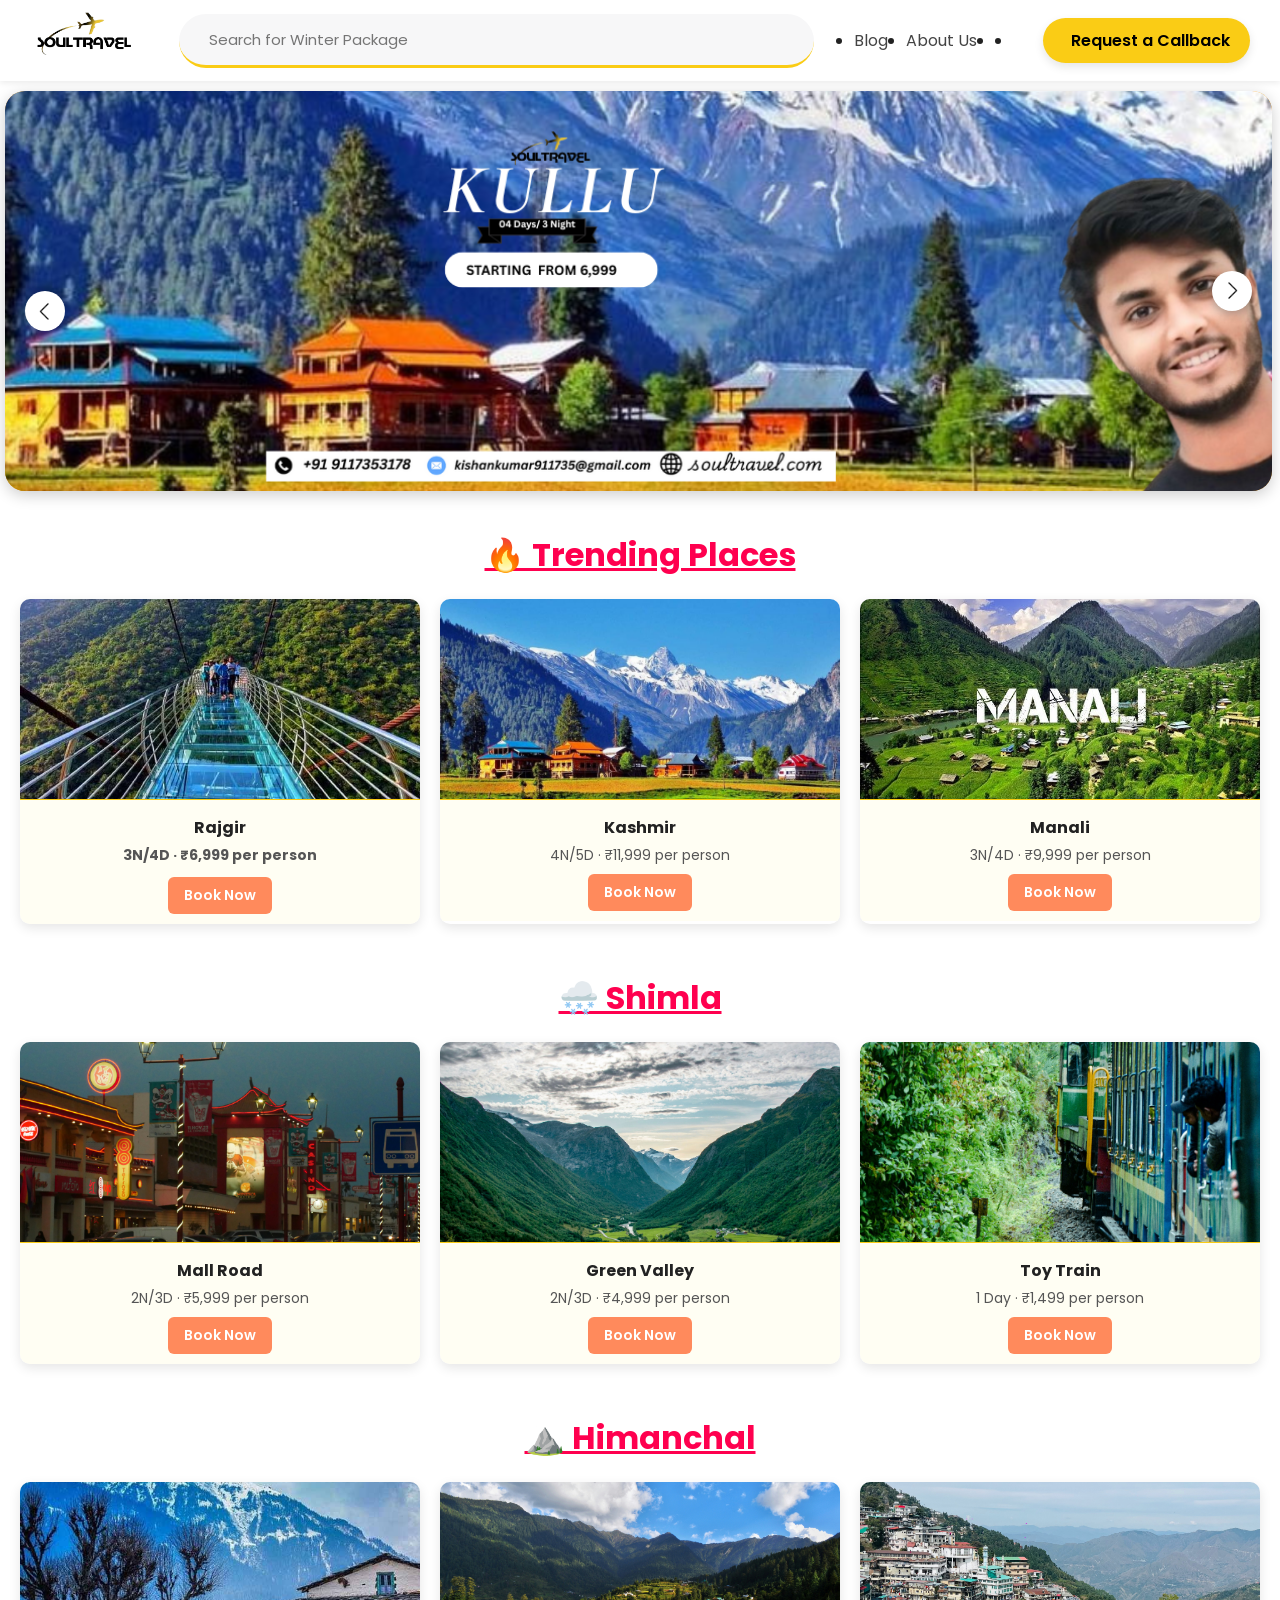
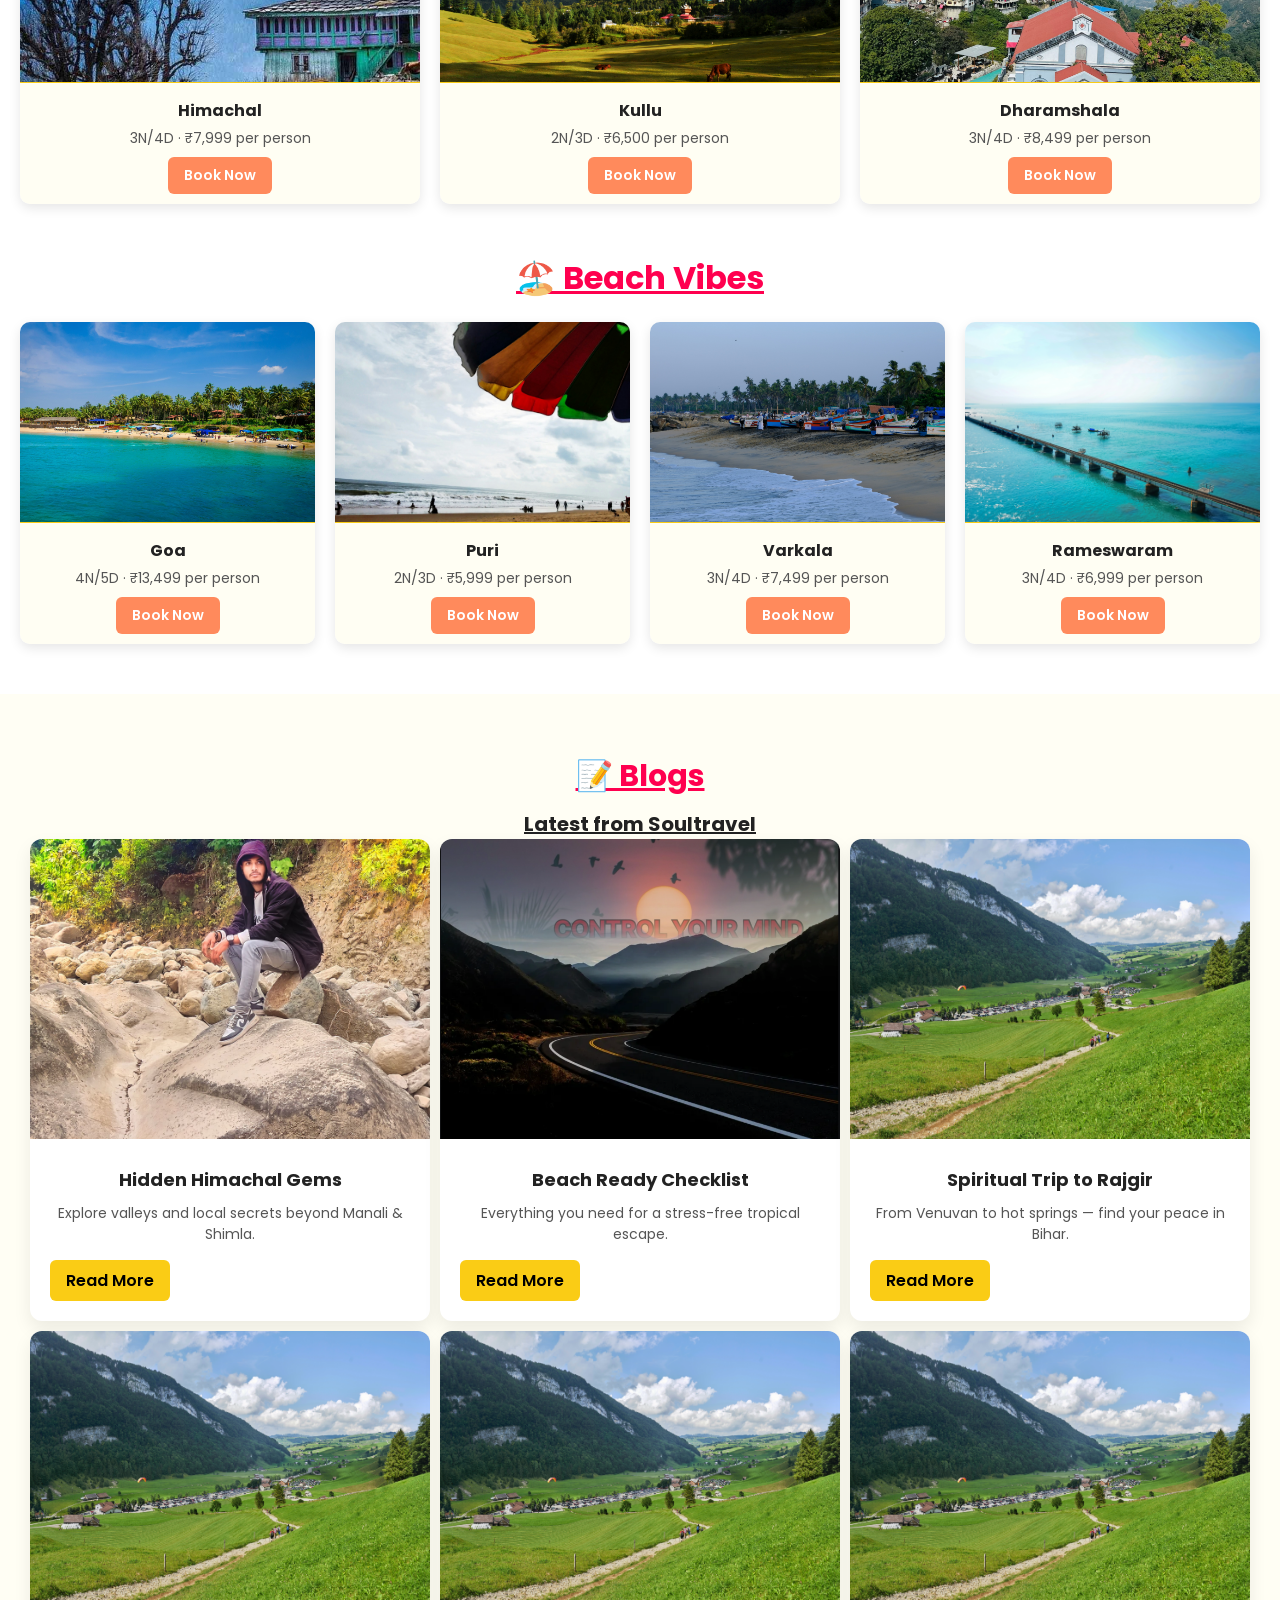
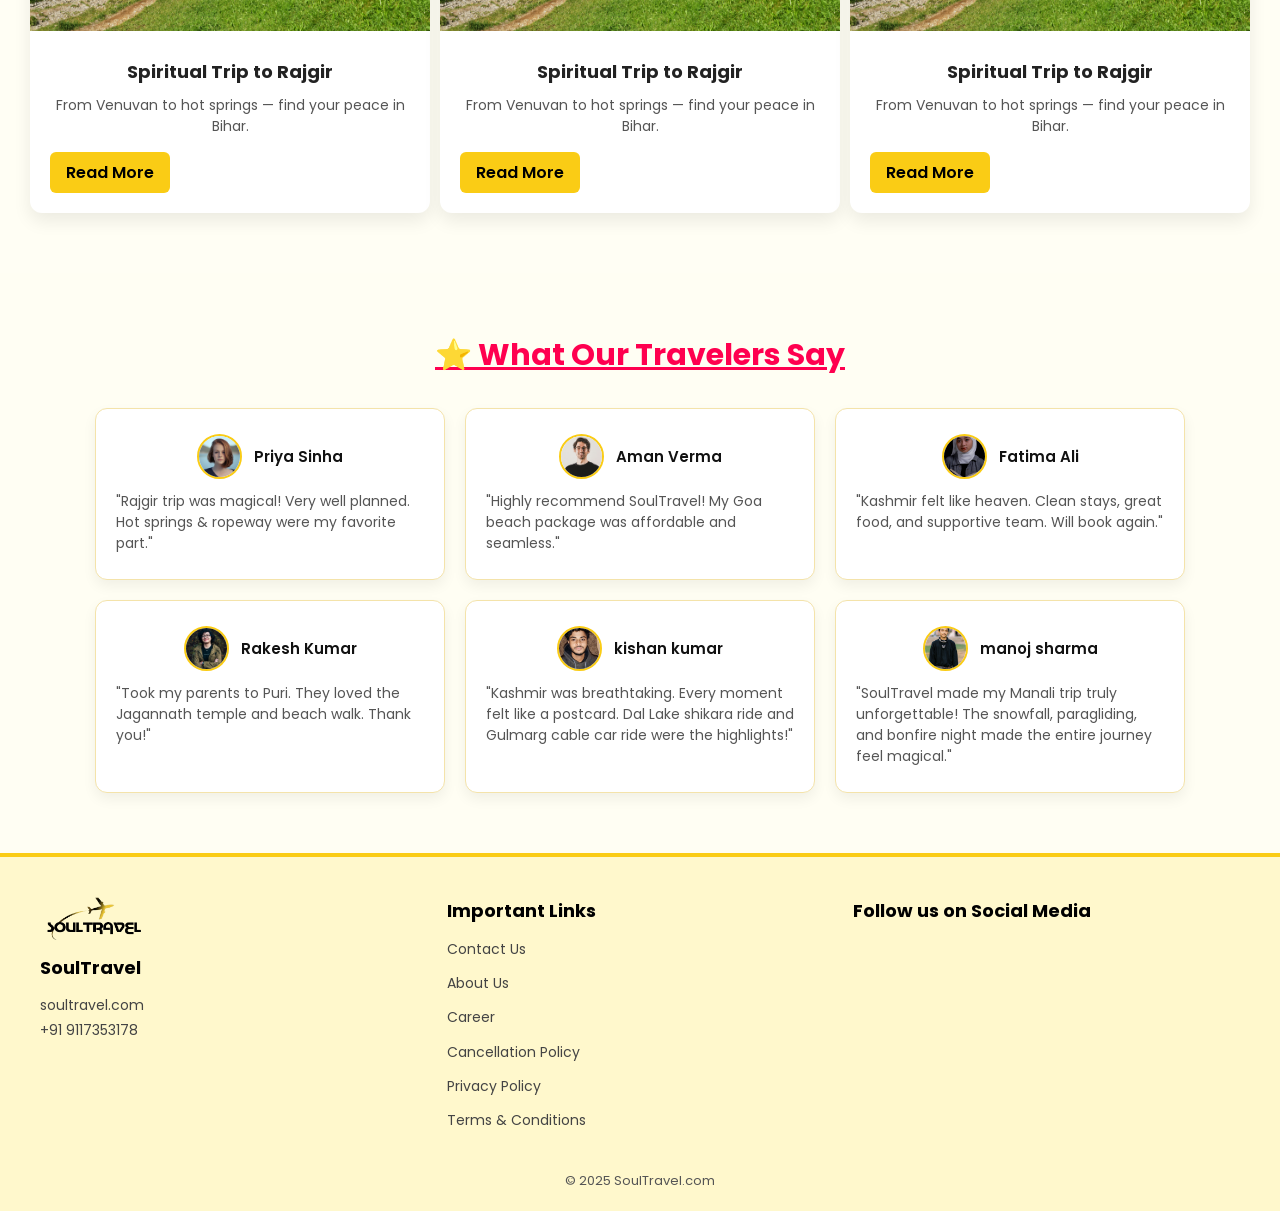
==== index.html @ 4fbcfc2f "added project" ====
<!DOCTYPE html>
<html lang="en">
  <head>
    <meta charset="UTF-8" />
    <meta name="viewport" content="width=device-width, initial-scale=1.0" />
    <link
      href="https://cdn.jsdelivr.net/npm/remixicon@4.3.0/fonts/remixicon.css"
      rel="stylesheet"
    />
    <script src="https://kit.fontawesome.com/faed88f7f0.js" crossorigin="anonymous"></script>

    
    <link rel="stylesheet" href="styles.css" />
    <link rel="stylesheet" href="package.css">
    
    <title> SoulTravel</title>
  </head>
  <body>
    
   <!-- 📞 Request Form Modal -->
<div id="requestForm" class="modal">
  <div class="modal-content">
    <span class="close-btn" onclick="closeForm()">&times;</span>
    <h2>Request a Callback</h2>
    <form id="callbackForm"> <!-- ✅ Fixed ID -->
      <label>Destination</label>
      <input type="text" id="destination-input" readonly>

      <label>Name</label>
      <input type="text" id="name-input" placeholder="Enter your name" required>

      <label>Email</label>
      <input type="email" id="email-input" placeholder="Enter your email" required>

      <label>Phone</label>
      <input type="tel" id="phone-input" placeholder="Enter your phone number" required>

      <label>Choose Date of Travel</label>
      <input type="date" id="travel-date-input" required>

      <label>Number of People</label>
      <input type="number" id="people-input" value="1" min="1" required>

      <label>Remarks</label>
      <textarea id="remarks-input" placeholder="Enter any remarks"></textarea>

      <button type="submit" class="enquire-btn">Submit</button>
    </form>
  </div>
</div>

<!-- header section start hare -->

<div id="header-container"></div>


  
    
<!-- slider code start -->
<div class="container">
  
  <img src="aero/slider_right.png" class="arrow left">
  <div class="frame">
      <div class="slider">
          <img src="place image/manalibanner2.png" class="imag">
          <img src="place image/greenvalley.png" class="imag">
          <img src="place image/Rameswaram.jpg" class="imag">
          <img src="place image/kullu.jpg" class="imag">
          <img src="place image/Varkala (Kerala).jpg" class="imag">
          <img src="place image/Mall Road .jpg" class="imag">
          <img src="place image/simla.png" class="imag">
      </div> <!--end slider-->
  </div> <!--end frame-->
  <img src="aero/slider_right.png" class="arrow right">
</div><!-- end container -->


    <!-- destination if result not found -->
    <div id="no-result" class="no-result-msg hidden-on-search">
      😕 No result found!
      <div class="suggestions">
        <h4>Try these some popular places 👇</h4>
        <div class="work-list">
          <div class="work" data-title="goa beach sunset">
            <a href="package.html?dest=goa"><img src="place image/goa.jpg" alt="Goa"></a>
            <div class="info">
              <h3>Goa</h3>
              <p>4N/5D · ₹13,499 per person</p>
              <a href="#" class="book-btn" data-destination="Goa" onclick="openBookingForm(this)">Book Now</a>

            </div>
          </div>
          <div class="work" data-title="manali snow">
            <a href="package.html?dest=manali"><img src="imsge/manali.jpg" alt="Manali"></a>
            <div class="info">
              <h3>Manali</h3>
              <p>3N/4D · ₹9,999 per person</p>
              <a href="#" class="book-btn" data-destination="Manali" onclick="openBookingForm(this)">Book Now</a>

            </div>
          </div>
          <div class="work" data-title="greenvalley">
            <a href="package.html?dest=shimla"><img src="place image/greenvalley.png" alt="Greenvalley"></a>
            <div class="info">
              <h3>Greenvalley</h3>
              <p>3N/4D · ₹7,999 per person</p>
              <a href="#" class="book-btn" data-destination="Greenvalley" onclick="openBookingForm(this)">Book Now</a>

            </div>
          </div>
          <div class="work" data-title="kullu">
            <a href="package.html?dest=kullu"><img src="place image/kullu.jpg" alt="Kullu Special Trip"></a>
            <div class="info">
              <h3>Kullu Special Trip</h3>
              <p>2N/3D · ₹6,500 per person</p>
              <a href="#" class="book-btn" data-destination="kullu" onclick="openBookingForm(this)">Book Now</a>

            </div>
          </div>
          <div class="work" data-title="manali snow">
            <a href="package.html?dest=rameshwaram"><img src="place image/Rameswaram.jpg" alt="Rameswaram"></a>
            <div class="info">
              <h3>Rameswaram</h3>
              <p>3N/4D · ₹9,999 per person</p>
              
              <a href="#" class="book-btn" data-destination="Rameswaram" onclick="openBookingForm(this)">Book Now</a>

            </div>
          </div>
          <div class="work" data-title="rajgir hot springs">
            <a href="package.html?dest=rajgir"><img src="image/rajgir.jpg" alt="Rajgir"></a>
            <div class="info">
              <h3>Rajgir</h3>
              <p>3N/4D · ₹6,999 per person</p>
              <a href="#" class="book-btn" data-destination="Rajgir" onclick="openBookingForm(this)">Book Now</a>

            </div>
          </div>
        </div>
      </div>
    </div>
    <!--  end destination if result not found -->

<!-- ✅ Updated Destination Section (Fully Searchable) -->
<section id="destinations">

  <h1 class="dest">🔥 Trending Places</h1>
  <div class="work-list">
    <div class="work" data-title="rajgir manali kaza chandertal">
      <a href="package.html?dest=Rajgir"><img src="place image/rajgir.jpg" alt="Rajgir"></a>
      <div class="info">
        <h3>Rajgir</h3>
        <h2><p>3N/4D · ₹6,999 per person</p>
        
        <a href="#" class="book-btn" data-destination="Rajgir" onclick="openBookingForm(this)">Book Now</a>

      </div>
    </div>

    <div class="work" data-title="kashmir snow heaven">
      <a href="package.html?dest=kashmir"><img src="place image/kasmir.jpg" alt="Kashmir"></a>
      <div class="info">
        <h3>Kashmir</h3>
        <p>4N/5D · ₹11,999 per person</p>
        <a href="#" class="book-btn" data-destination="kashmir" onclick="openBookingForm(this)">Book Now</a>

      </div>
    </div>

    <div class="work" data-title="manali himachal snow hills">
      <a href="package.html?dest=manali"><img src="place image/manali.jpg" alt="Manali"></a>

      <div class="info">
        <h3>Manali</h3>
        <p>3N/4D · ₹9,999 per person</p>
        <a href="#" class="book-btn" data-destination="manali" onclick="openBookingForm(this)">Book Now</a>

      </div>
    </div>
  </div>

  <h1 class="dest">🌨️ Shimla</h1>
  <div class="work-list">
    <div class="work" data-title="mall road simla shopping">
      <a href="package.html?dest=shimla"><img src="place image/Mall Road .jpg" alt="shimla"></a>
      <div class="info">
        <h3>Mall Road</h3>
        <p>2N/3D · ₹5,999 per person</p>
        <a href="#" class="book-btn" data-destination="shimla mall road" onclick="openBookingForm(this)">Book Now</a>

      </div>
    </div>

    <div class="work" data-title="green valley simla view point">
      <a href="package.html?dest=shimla"><img src="place image/Green Valley.jpg" alt="GreenValley"></a>
      <div class="info">
        <h3>Green Valley</h3>
        <p>2N/3D · ₹4,999 per person</p>
        <a href="#" class="book-btn" data-destination="Greenvalley" onclick="openBookingForm(this)">Book Now</a>

      </div>
    </div>

    <div class="work" data-title="toy train shimla ride">
      <a href="package.html?dest=shimla"><img src="place image/Toy Train.jpg" alt="Toy"></a>
      <div class="info">
        <h3>Toy Train</h3>
        <p>1 Day · ₹1,499 per person</p>
        <a href="#" class="book-btn" data-destination="Shimla toy train " onclick="openBookingForm(this)">Book Now</a>

      </div>
    </div>
  </div>

  <h1 class="dest">⛰️ Himanchal</h1>
  <div class="work-list">
    <div class="work" data-title="himachal mountain view">
      <a href="package.html?dest=himachal"><img src="place image/himanchal.jpg" alt="himanchal"></a>
      <div class="info">
        <h3>Himachal</h3>
        <p>3N/4D · ₹7,999 per person</p>
        <a href="#" class="book-btn" data-destination="Himanchal" onclick="openBookingForm(this)">Book Now</a>

      </div>
    </div>

    <div class="work" data-title="kullu valley hills">
      <a href="package.html?dest=himachal"><img src="place image/kullu.jpg" alt="Kullu"></a>
      <div class="info">
        <h3>Kullu</h3>
        <p>2N/3D · ₹6,500 per person</p>
        <a href="#" class="book-btn" data-destination="Kullu" onclick="openBookingForm(this)">Book Now</a>

      </div>
    </div>

    <div class="work" data-title="dharamshala buddhist temple">
      <a href="package.html?dest=himachal"><img src="place image/dharmasal.jpg" alt="Dharamshala"></a>
      <div class="info">
        <h3>Dharamshala</h3>
        <p>3N/4D · ₹8,499 per person</p>
        <a href="#" class="book-btn" data-destination="Dharamshala" onclick="openBookingForm(this)">Book Now</a>

      </div>
    </div>
  </div>

  <h1 class="dest">🏖️ Beach Vibes</h1>
  <div class="work-list">
    <div class="work" data-title="goa beach party sunset">
      <a href="package.html?dest=goa"><img src="place image/goa1.jpg" alt="Goa"></a>
      <div class="info">
        <h3>Goa</h3>
        <p>4N/5D · ₹13,499 per person</p>
        <a href="#" class="book-btn" data-destination="Goa" onclick="openBookingForm(this)">Book Now</a>

      </div>
    </div>

    <div class="work" data-title="puri jagannath temple beach">
      <a href="package.html?dest=puri"><img src="place image/puri.jpg" alt="Puri"></a>
      <div class="info">
        <h3>Puri</h3>
        <p>2N/3D · ₹5,999 per person</p>
        <a href="#" class="book-btn" data-destination="Puri" onclick="openBookingForm(this)">Book Now</a>

      </div>
    </div>

    <div class="work" data-title="varkala kerala beach waves">
      <img src="place image/Varkala (Kerala).jpg" alt="Kerala">
      <div class="info">
        <h3>Varkala</h3>
        <p>3N/4D · ₹7,499 per person</p>
        <a href="#" class="book-btn" data-destination="Varkalak kerala" onclick="openBookingForm(this)">Book Now</a>

      </div>
    </div>

    <div class="work" data-title="rameswaram spiritual temple sea">
      <a href="package.html?dest=rameshwaram"><img src="place image/Rameswaram.jpg" alt="Rameswaram"></a>
      <div class="info">
        <h3>Rameswaram</h3>
        <p>3N/4D · ₹6,999 per person</p>
        <a href="#" class="book-btn" data-destination="Rameswaram" onclick="openBookingForm(this)">Book Now</a>

      </div>
    </div>
  </div>
</section>

<!-- blog section code -->
<!-- ✅ Blog Section -->
<section id="blog" class="blog-section">
  <h2 class="section-title">📝  Blogs</h2>
  <h4 class="section-down">Latest from Soultravel</h4>

  <div class="blog-container">
    
    <div class="blog-card">
      <div class="blog-img">
        <img src="blogimage/blog1.jpeg" alt="Blog 1">
      </div>
      <div class="blog-content">
        <h3>Hidden Himachal Gems</h3>
        <p>Explore valleys and local secrets beyond Manali & Shimla.</p>
        <a href="#" class="read-btn">Read More</a>
      </div>
    </div>

    <div class="blog-card">
      <div class="blog-img">
        <img src="blogimage/blog2.png" alt="Blog 2">
      </div>
      <div class="blog-content">
        <h3>Beach Ready Checklist</h3>
        <p>Everything you need for a stress-free tropical escape.</p>
        <a href="#" class="read-btn">Read More</a>
      </div>
    </div>

    <div class="blog-card">
      <div class="blog-img">
        <img src="blogimage/blog3.jpg" alt="Blog 3">
      </div>
      <div class="blog-content">
        <h3>Spiritual Trip to Rajgir</h3>
        <p>From Venuvan to hot springs — find your peace in Bihar.</p>
        <a href="#" class="read-btn">Read More</a>
      </div>
    </div>
    <div class="blog-card">
      <div class="blog-img">
        <img src="blogimage/blog3.jpg" alt="Blog 3">
      </div>
      <div class="blog-content">
        <h3>Spiritual Trip to Rajgir</h3>
        <p>From Venuvan to hot springs — find your peace in Bihar.</p>
        <a href="#" class="read-btn">Read More</a>
      </div>
    </div>
    <div class="blog-card">
      <div class="blog-img">
        <img src="blogimage/blog3.jpg" alt="Blog 3">
      </div>
      <div class="blog-content">
        <h3>Spiritual Trip to Rajgir</h3>
        <p>From Venuvan to hot springs — find your peace in Bihar.</p>
        <a href="#" class="read-btn">Read More</a>
      </div>
    </div>
    <div class="blog-card">
      <div class="blog-img">
        <img src="blogimage/blog3.jpg" alt="Blog 3">
      </div>
      <div class="blog-content">
        <h3>Spiritual Trip to Rajgir</h3>
        <p>From Venuvan to hot springs — find your peace in Bihar.</p>
        <a href="#" class="read-btn">Read More</a>
      </div>
    </div>

  </div>
</section>

<!-- end blog section -->
<!-- ✅ Testimonials / Reviews Section with User Images -->
<section id="reviews" class="review-section">
  <h2 class="section-title">⭐ What Our Travelers Say</h2>
  <div class="review-container">

    <div class="review-card">
      <div class="review-top">
        <img src="reviewimage/priya.jpg" alt="Priya" class="review-img">
        <h4>Priya Sinha</h4>
      </div>
      <p class="review-text">"Rajgir trip was magical! Very well planned. Hot springs & ropeway were my favorite part."</p>
    </div>

    <div class="review-card">
      <div class="review-top">
        <img src="reviewimage/aman.jpg" alt="Aman" class="review-img">
        <h4>Aman Verma</h4>
      </div>
      <p class="review-text">"Highly recommend SoulTravel! My Goa beach package was affordable and seamless."</p>
    </div>

    <div class="review-card">
      <div class="review-top">
        <img src="reviewimage/fatima.jpg"Fatima" class="review-img">
        <h4>Fatima Ali</h4>
      </div>
      <p class="review-text">"Kashmir felt like heaven. Clean stays, great food, and supportive team. Will book again."</p>
    </div>

    <div class="review-card">
      <div class="review-top">
        <img src="reviewimage/rakesh.jpg" alt="Rakesh" class="review-img">
        <h4>Rakesh Kumar</h4>
      </div>
      <p class="review-text">"Took my parents to Puri. They loved the Jagannath temple and beach walk. Thank you!"</p>
    </div>
    <div class="review-card">
      <div class="review-top">
        <img src="reviewimage/review5.jpg" alt="Rakesh" class="review-img">
        <h4>kishan kumar</h4>
      </div>
      <p class="review-text">
        "Kashmir was breathtaking. Every moment felt like a postcard. Dal Lake shikara ride and Gulmarg cable car ride were the highlights!"</p>
    </div>
    <div class="review-card">
      <div class="review-top">
        <img src="reviewimage/manoj.jpg" alt="Rakesh" class="review-img">
        <h4>manoj sharma</h4>
      </div>
      <p class="review-text">"SoulTravel made my Manali trip truly unforgettable! The snowfall, paragliding, and bonfire night made the entire journey feel magical."</p>
    </div>

  </div>
</section>

<!-- review section end here -->

<!-- footer section -->
<!-- ✅ Footer Section -->
<footer class="footer">
  <div class="footer-container">
    <!-- Column 1: Logo & Contact Info -->
    <div class="footer-col">
      <img src="logo/logo5.png" alt="Logo" class="footer-logo" />
      <h3>SoulTravel</h3>
      <p>soultravel.com</p>
      <p>+91 9117353178</p>
    </div>

    <!-- Column 2: Important Links -->
    <div class="footer-col">
      <h4>Important Links</h4>
      <ul>
        <li><a href="#" onclick="openContactInfo()">Contact Us</a></li>

        <li><a href="about.html">About Us</a></li>

        <li><a href="#">Career</a></li>
        <li><a href="#">Cancellation Policy</a></li>
        <li><a href="#">Privacy Policy</a></li>
        <li><a href="#">Terms & Conditions</a></li>
      </ul>
    </div>

    <!-- Column 3: Social Icons -->
    <div class="footer-col">
      <h4>Follow us on Social Media</h4>
      <div class="social-icons">
        <a href="#"><i class="fab fa-instagram"></i></a>
        <a href="#"><i class="fab fa-facebook"></i></a>
        <a href="#"><i class="fab fa-twitter"></i></a>
        
      </div>
    </div>
  </div>

  <div class="footer-bottom">
    <p>© 2025 SoulTravel.com</p>
  </div>
</footer>

  

<!-- 📍 Contact Info Modal -->
<div id="contactInfoModal" class="modal">
  <div class="modal-content">
    <span class="close-btn" onclick="closeContactInfo()">&times;</span>
    <h2>📞 Get in Touch</h2>
    <p><strong>Name:</strong> Kishan Kumar</p>
    <p><strong>Phone:</strong> +91 91173 53178</p>
    <p><strong>Email:</strong> support@soultravel.com</p>
    <p><strong>Address:</strong> 2nd Floor, Bajar Samiti Patna, Bihar, 800004</p>
    <p><strong>WhatsApp:</strong> <a href="https://wa.me/919117353178" target="_blank">Chat Now</a></p>
  </div>
</div>

<!-- end contact info -->
    <script src="https://unpkg.com/scrollreveal"></script> 
    
    <script src="slider.js"></script>
     <!-- for header section  -->
     <script>
      fetch("header.html")
        .then(res => res.text())
        .then(data => {
          document.getElementById("header-container").innerHTML = data;
    
          // 🧠 Header load hone ke turant baad functions chalayenge
          if (typeof onHeaderReady === "function") {
            setTimeout(onHeaderReady, 50); // 50ms delay to allow DOM update
          }
        });
    </script>
    <script src="main.js"></script>
  </body>
</html>
---- styles.css ----
@import url("https://fonts.googleapis.com/css2?family=Bebas+Neue&family=Poppins:ital,wght@0,100;0,200;0,300;0,400;0,500;0,600;0,700;0,800;0,900;1,100;1,200;1,300;1,400;1,500;1,600;1,700;1,800;1,900&display=swap");
/* slider window code */
/* html{
  scroll-behavior: smooth;
} */
.container {
  position: relative;
  width: 99%;
  max-width: 1300px;
  margin: 10px;
  margin-left: 5px;
  margin-right: 2px;
  background: #f9a825;
  border-radius: 20px;
  overflow: hidden;
  box-shadow: 0 4px 15px rgba(0,0,0,0.2);
}

.frame {
  overflow: hidden;
  width: 100%;
}

.slider {
  display: flex;
  transition: transform 0.5s ease-in-out;
  align-items: center;
}

.imag {
  min-width: 100%;
  height: 400px;
  object-fit: cover;
  border-radius: 0;
}

/* Arrows */
.arrow {
  position: absolute;
  top: 50%;
  transform: translateY(-50%);
  width: 40px;
  height: 40px;
  background: #fff;
  border-radius: 50%;
  padding: 10px;
  cursor: pointer;
  box-shadow: 0 4px 10px rgba(0,0,0,0.3);
  z-index: 10;
  transition: background 0.3s;
}

.arrow:hover {
  background: #fff9c4;
}

.left {
  left: 20px;
  transform: rotate(180deg);
}

.right {
  right: 20px;
  transform: translateY(-50%) ;
}

@media (max-width: 768px) {
  .imag, video {
    height: 250px;
  }

  .arrow {
    width: 40px;
    height: 40px;
  }
}

/* slider image code end here */


/* portfolio */
/* destination horizontal slider */
/* destination section */
.dest {
  text-align: center;
  text-decoration: underline;
  font-size: 32px;
  margin: 40px 0 20px;
  color: #ff004f;
  font-weight: bold;
}

.work-list {
  display: grid;
  grid-template-columns: repeat(auto-fit, minmax(240px, 1fr));
  gap: 20px;
  padding: 0 20px;
  margin-bottom: 50px;
}

.work {
  border-radius: 10px;
  overflow: hidden;
  position: relative;
  box-shadow: 0 4px 12px rgba(0, 0, 0, 0.1);
  transition: 0.3s ease;
}

.work img {
  width: 100%;
  height: 200px;
  object-fit: cover;
  display: block;
  transition: transform 0.5s;
}

.layer {
  position: absolute;
  bottom: 0;
  left: 0;
  width: 100%;
  height: 0%;
  background: linear-gradient(rgba(0,0,0,0.6), #ff004f);
  color: white;
  display: flex;
  flex-direction: column;
  align-items: center;
  justify-content: center;
  transition: height 0.5s ease;
  padding: 10px;
  font-size: 14px;
  text-align: center;
}

.work:hover .layer {
  height: 100%;
}

.layer h3 {
  font-size: 20px;
  font-weight: bold;
}

.layer a {
  margin-top: 10px;
  background: white;
  color: #ff004f;
  width: 45px;
  height: 45px;
  border-radius: 50%;
  line-height: 45px;
  text-align: center;
  text-decoration: none;
  font-size: 18px;
}

/* new section  */
.info {
  background-color: #fffef3;
  padding: 10px 12px;
  text-align: center;
  border-top: 1px solid #facc15;
}

.info h3 {
  margin: 5px 0;
  font-size: 16px;
  color: #222;
}

.info p {
  font-size: 14px;
  color: #555;
  margin-bottom: 8px;
}

.book-btn {
  display: inline-block;
  padding: 8px 16px;
  background-color: #ff8a5c;
  color: #fff;
  font-size: 14px;
  font-weight: 600;
  text-decoration: none;
  border-radius: 6px;
  transition: background 0.3s ease;
}

.book-btn:hover {
  background-color: #ff6600;
}
/* .sub-title{
  color: #ff004f;
  text-align: right;
} */


/* new */
/* 🔝 Main Header & Navbar */
/* ---------- NAVBAR BASE ---------- */

nav {
  background-color: #fff;
  padding: 12px 30px;
  display: flex;
  justify-content: space-between;
  align-items: center;
  box-shadow: 0 2px 6px rgba(0,0,0,0.08);
  font-family: 'Poppins', sans-serif;
}

/* ---------- LOGO STYLE ---------- */
.nav__logo img{
  height: 50px;
  /* width: 50px; */
  
   
  
}


/* ---------- SEARCH BAR STYLE ---------- */
.search-wrapper {
  flex: 1;
  margin: 0 40px;
  display: flex;
  align-items: center;
  background: #f7f7f8;
  border-radius: 30px;
  border-bottom: 3px solid #facc15;
  padding: 6px 20px;
  gap: 10px;
}

.search-wrapper i {
  color: #888;
  font-size: 18px;
}

.search-wrapper input {
  border: none;
  outline: none;
  font-size: 15px;
  background: transparent;
  width: 100%;
  padding: 8px 0;
}

/* ---------- REQUEST BUTTON ---------- */
.nav__actions {
  display: flex;
  align-items: center;
  gap: 30px;
}

.request-btn {
  background: #facc15;
  color: #000;
  font-weight: 600;
  padding: 10px 20px;
  border-radius: 999px;
  text-decoration: none;
  display: flex;
  align-items: center;
  gap: 8px;
  box-shadow: 0 4px 10px rgba(0,0,0,0.1);
  transition: background 0.3s ease;
}

.request-btn:hover {
  background: #e6b800;
}

/* ---------- ICONS / MENU ---------- */
.nav-icons {
  display: flex;
  gap: 18px;
  align-items: center;
}

.nav-icons a {
  color: #444;
  font-size: 16px;
  text-decoration: none;
}
.nav-icons a:hover {
  color: #000;
}
/* 🔲 Modal Background */
.modal {
  display: none;
  position: fixed;
  z-index: 999;
  left: 0; top: 0;
  width: 100%;
  height: 100%;
  background: rgba(0, 0, 0, 0.5);
  justify-content: center;
  align-items: center;
  font-family: 'Poppins', sans-serif;
}

/* 🧾 Modal Form Box */
.modal-content {
  background: #fffef4;
  padding: 30px 25px;
  border-radius: 12px;
  width: 90%;
  max-width: 420px;
  max-height: 90vh;
  overflow-y: auto;
  box-shadow: 0 15px 40px rgba(0, 0, 0, 0.2);
  position: relative;
  animation: fadeIn 0.3s ease-in-out;
}

/* ✨ Fade In Animation */
@keyframes fadeIn {
  from { opacity: 0; transform: scale(0.95); }
  to { opacity: 1; transform: scale(1); }
}

/* ❌ Close Button */
.close-btn {
  position: absolute;
  top: 14px;
  right: 18px;
  font-size: 22px;
  color: #888;
  cursor: pointer;
  transition: 0.3s;
}
.close-btn:hover {
  color: #000;
}

/* 📝 Heading */
.modal-content h2 {
  text-align: center;
  margin-bottom: 20px;
  font-size: 22px;
  font-weight: 600;
  color: #222;
}

/* 🧾 Input Fields */
form label {
  display: block;
  margin: 12px 0 6px;
  font-size: 14px;
  font-weight: 500;
  color: #333;
}

form input,
form textarea {
  width: 100%;
  padding: 10px 14px;
  border: 1.5px solid #ddd;
  border-radius: 8px;
  font-size: 14px;
  background: #f9f9f9;
  transition: 0.3s;
  outline: none;
}

form input:focus,
form textarea:focus {
  border-color: #facc15;
  background: #fff;
}

/* 📦 Submit Button */
.enquire-btn {
  margin-top: 18px;
  width: 100%;
  background: #facc15;
  color: #000;
  font-weight: 600;
  font-size: 15px;
  padding: 12px;
  border: none;
  border-radius: 8px;
  cursor: pointer;
  transition: background 0.3s ease;
}

.enquire-btn:hover {
  background: #e6b300;
}

/* ✅ Mobile Scroll Safety */
@media (max-height: 500px) {
  .modal-content {
    max-height: 80vh;
    overflow-y: auto;
  }
}

/* footer section */
/* ======= Footer Section ======= */
.footer {
  background-color: #fff8cc;
  border-top: 4px solid #facc15;
  padding: 40px 20px 20px;
  font-family: 'Poppins', sans-serif;
  color: #333;
}

.footer-container {
  display: flex;
  flex-wrap: wrap;
  justify-content: space-between;
  max-width: 1200px;
  margin: auto;
  gap: 20px;
}

/* Each column in footer */
.footer-col {
  flex: 1 1 250px;
}

.footer-col h3,
.footer-col h4 {
  font-size: 18px;
  margin-bottom: 12px;
  font-weight: 700;
  color: #000;
}

.footer-col p,
.footer-col a {
  font-size: 14px;
  color: #444;
  text-decoration: none;
  line-height: 1.8;
}

.footer-col ul {
  list-style: none;
  padding: 0;
}

.footer-col ul li {
  margin-bottom: 8px;
}

.footer-col a:hover {
  color: #000;
  text-decoration: underline;
}

/* Social Icons */
.social-icons {
  display: flex;
  gap: 15px;
  margin-top: 10px;
}

.social-icons a {
  color: #555;
  font-size: 20px;
  transition: 0.3s;
}

.social-icons a:hover {
  color: #000;
}

/* Footer bottom copyright */
.footer-bottom {
  text-align: center;
  margin-top: 30px;
  font-size: 13px;
  color: #555;
}
.footer-logo{
  height: 50px;

}

/* blog section  */
/* ====== Blog Section ====== */
.blog-section {
  padding: 60px 20px;
  background: #fffef4;
  text-align: center;
  font-family: 'Poppins', sans-serif;
}

.section-title {
  font-size: 30px;
  color: #ff004f;
  margin-bottom: 10px;
  text-decoration: underline;
}
.section-down{
  text-decoration: underline;
  font-size: 20px;
  margin-top: 5px;
}

.blog-container {
  display: flex;
  flex-wrap: wrap;
  gap: 10px;
  justify-content: center;
}

.blog-card {
  background: #fff;
  width: 400px;
  
  border-radius: 12px;
  overflow: hidden;
  box-shadow: 0 8px 18px rgba(0, 0, 0, 0.08);
  display: flex;
  flex-direction: column;
  transition: transform 0.3s ease;
}

.blog-card:hover {
  transform: translateY(-5px);
}

.blog-img img {
  width: 100%;
  height:300px;
  object-fit: cover;
}

.blog-content {
  padding: 20px;
  flex: 1;
  display: flex;
  flex-direction: column;
  justify-content: space-between;
}

.blog-content h3 {
  font-size: 18px;
  color: #222;
  margin-bottom: 10px;
}

.blog-content p {
  font-size: 14px;
  color: #555;
  margin-bottom: 15px;
  line-height: 1.5;
}

.read-btn {
  display: inline-block;
  align-self: flex-start;
  background: #facc15;
  color: #000;
  font-weight: 600;
  padding: 8px 16px;
  border-radius: 6px;
  text-decoration: none;
  transition: background 0.3s ease;
}

.read-btn:hover {
  background: #e6b300;
}

/* 📱 Responsive */
@media (max-width: 768px) {
  .blog-card {
    width: 100%;
    max-width: 350px;
  }
}
/* end blog section */
/* ====== Review Section with User Images ====== */
.review-section {
  padding: 60px 20px;
  background: #fffef3;
  text-align: center;
  font-family: 'Poppins', sans-serif;
}

.review-container {
  display: flex;
  flex-wrap: wrap;
  justify-content: center;
  gap: 20px;
  margin-top: 30px;
}

.review-card {
  background: #ffffff;
  border: 1px solid #f4e3aa;
  padding: 25px 20px;
  border-radius: 12px;
  width: 350px;
  box-shadow: 0 6px 14px rgba(0, 0, 0, 0.06);
  transition: 0.3s ease;
  display: flex;
  flex-direction: column;
  align-items: center;
}

.review-card:hover {
  transform: translateY(-5px);
}

/* Top part with image + name */
.review-top {
  display: flex;
  align-items: center;
  gap: 12px;
  margin-bottom: 12px;
}

.review-img {
  width: 45px;
  height: 45px;
  object-fit: cover;
  border-radius: 50%;
  border: 2px solid #facc15;
}

/* Name */
.review-top h4 {
  margin: 0;
  font-size: 15px;
  color: #111;
  font-weight: 600;
  text-align: left;
}

/* Review Text */
.review-text {
  font-size: 14px;
  color: #555;
  line-height: 1.5;
  text-align: left;
}

/* Responsive */
@media (max-width: 768px) {
  .review-card {
    width: 100%;
    max-width: 340px;
  }
}


/* end review section */

/* Responsive Header Nav  for small display*/
.menu-toggle {
  display: none;
  font-size: 24px;
  cursor: pointer;
}

@media (max-width: 768px) {
  nav {
    flex-wrap: wrap;
    flex-direction: column;
    align-items: flex-start;
    gap: 10px;
  }

  .menu-toggle {
    display: block;
    position: absolute;
    top: 20px;
    right: 20px;
  }

  .nav__center {
    width: 100%;
    display: none;
    flex-direction: column;
    gap: 20px;
    margin-top: 10px;
  }

  .nav__center.open {
    display: flex;
  }

  .search-wrapper {
    width: 100%;
    margin: 0;
  }

  .nav-icons {
    flex-direction: column;
    gap: 10px;
  }

  .request-btn {
    width: 100%;
    justify-content: center;
  }
}
/* search bar section some code here */
.hidden-on-search {
  display: none !important;
}
/* end search bar some code */
/*  start if relout not found then  */
.no-result-msg {
  text-align: center;
  color: #ff4444;
  font-size: 18px;
  font-weight: bold;
  margin: 40px auto 20px;
  background-color: #ffecec;
  padding: 20px;
  border-radius: 10px;
  max-width: 1200px;
  box-shadow: 0 2px 10px rgba(0, 0, 0, 0.1);
}

.no-result-msg .suggestions {
  margin-top: 20px;
}

.no-result-msg .suggestions h4 {
  color: #222;
  font-size: 16px;
  margin-bottom: 10px;
}

.no-result-msg .work-list {
  display: flex;
  justify-content: center;
  gap: 20px;
  flex-wrap: wrap;
}

.no-result-msg .work {
  width: 350px;
  
  border: 1px solid #ccc;
  padding: 10px;
  border-radius: 8px;
  background: white;
}

.no-result-msg .work img {
  width: 100%;
  height: 300px;
  object-fit: cover;
  border-radius: 5px;
}
/*  end if relout not found then  */

/* contact us */
/* 🔷 Contact Form Modal Styling */
/* Already added earlier, but ensure this exists */
.modal {
  display: none;
  position: fixed;
  z-index: 999;
  left: 0;
  top: 0;
  width: 100%;
  height: 100%;
  overflow: auto;
  background: rgba(0, 0, 0, 0.5);
  justify-content: center;
  align-items: center;
}

.modal-content {
  background: #fff;
  padding: 30px;
  border-radius: 8px;
  max-width: 500px;
  width: 90%;
  position: relative;
  animation: fadeIn 0.3s ease;
  font-size: 16px;
}

.modal-content a {
  color: #007bff;
  text-decoration: underline;
}

.close-btn {
  position: absolute;
  right: 20px;
  top: 15px;
  font-size: 24px;
  cursor: pointer;
}
/*  about us*/
.modal-content.about-modal {
  max-height: 90vh;
  overflow-y: auto;
  padding: 30px;
}

.modal-content.about-modal h2 {
  text-align: center;
  margin-bottom: 20px;
}

.modal-content.about-modal h3 {
  color: #333;
  margin-top: 20px;
}

.modal-content.about-modal p, 
.modal-content.about-modal ul {
  color: #444;
  font-size: 15.5px;
  line-height: 1.6;
}

.modal-content.about-modal ul {
  padding-left: 20px;
  margin-top: 10px;
}

.modal-content.about-modal ul li {
  margin-bottom: 8px;
}

/* about us end */
---- package.css ----
/* package deatail start here  */

  * {
    margin: 0;
    padding: 0;
    box-sizing: border-box;
    font-family: 'Poppins', sans-serif;
  }
  body {
    background: hsla(0, 0%, 100%, 0.826);
    color: #222;
  }
  .hero {
position: relative;
width: 100%;
height: 360px;
display: grid;
grid-template-columns: 2fr 1fr;
grid-template-rows: 1fr 1fr;
gap: 10px;
padding: 10px;
border-bottom-left-radius: 20px;
border-bottom-right-radius: 20px;
background: #fff;
overflow: hidden;
}

.hero {
    position: relative;
    width: 100%;
    max-height: 400px;
    display: grid;
    grid-template-columns: 2fr 1fr;
    gap: 10px;
    padding: 10px;
    background: #fff;
    border-bottom-left-radius: 20px;
    border-bottom-right-radius: 20px;
    overflow: hidden;
  }
  .hero .main-img {
    width: 100%;
    height: 100%;
    object-fit: cover;
    border-radius: 16px;
  }
  .hero .right-images {
    display: flex;
    flex-direction: column;
    gap: 10px;
  }
  .hero .sub-img {
    width: 100%;
    height: calc((400px - 10px) / 2);
    object-fit: cover;
    border-radius: 16px;
  }
  .hero-overlay {
    position: absolute;
    top: 0;
    left: 0;
    width: 100%;
    height: 100%;
    background: rgba(0, 0, 0, 0.4);
    z-index: 1;
    border-bottom-left-radius: 20px;
    border-bottom-right-radius: 20px;
  }
  .hero-content {
    position: absolute;
    z-index: 2;
    text-align: center;
    top: 50%;
    left: 50%;
    transform: translate(-50%, -50%);
    color: #fff;
  }
  .hero-content h1 {
    font-size: 32px;
    margin-bottom: 10px;
  }
  .hero-content p {
    font-size: 16px;
    margin-bottom: 18px;
  }
  .hero-content a {
    padding: 10px 24px;
    background: #facc15;
    color: #000;
    text-decoration: none;
    border-radius: 30px;
    font-weight: 600;
    transition: 0.3s ease;
  }
  .hero-content a:hover {
    background: #e6b300;
  }

  .section {
    max-width: 1000px;
    margin: 60px auto;
    padding: 0 20px;
  }
  .section h2 {
    font-size: 26px;
    color: #ff004f;
    margin-bottom: 20px;
    border-bottom: 2px solid #ff004f;
    padding-bottom: 10px;
  }
  .day-box {
    border: 2px solid #facc15;
    border-radius: 12px;
    padding: 20px;
    margin-bottom: 30px;
    box-shadow: 0 4px 12px rgba(0, 0, 0, 0.05);
  }
  .day-box h3 {
    font-size: 18px;
    color: #222;
    margin-bottom: 10px;
  }
  .day-box p {
    color: #444;
    margin-bottom: 6px;
  }
  .highlight {
    font-weight: 600;
    color: #000;
    margin-bottom: 8px;
  }
  .features {
    display: flex;
    flex-wrap: wrap;
    gap: 10px;
    margin-top: 15px;
  }
  .feature-card {
    flex: 1 1 150px;
    background: #fff;
    border: 1px solid #eee;
    border-radius: 10px;
    padding: 12px;
    box-shadow: 0 2px 8px rgba(0, 0, 0, 0.04);
  }
  .feature-card strong {
    display: block;
    font-size: 14px;
    margin-bottom: 4px;
  }
  .info-box ul {
    padding-left: 20px;
    line-height: 1.7;
  }
  .enquiry form {
    display: flex;
    flex-direction: column;
    background: #fff;
    padding: 30px;
    border-radius: 10px;
    box-shadow: 0 4px 18px rgba(0, 0, 0, 0.08);
  }
  .enquiry input,
  .enquiry textarea {
    margin-bottom: 16px;
    padding: 12px;
    font-size: 15px;
    border: 1px solid #ccc;
    border-radius: 6px;
  }
  .enquiry button {
    padding: 14px;
    background: #facc15;
    border: none;
    border-radius: 30px;
    font-size: 15px;
    font-weight: bold;
    color: #000;
    cursor: pointer;
    transition: 0.3s ease;
  }
  .enquiry button:hover {
    background: #e6b300;
  }

  /* enquari section form  right side  */
  
    .enquiry-section-wrapper {
      display: flex;
      flex-wrap: wrap;
      gap: 30px;
      align-items: flex-start;
      margin-top: 40px;
    }
    .enquiry-section-wrapper .enquiry {
      flex: 1;
      min-width: 280px;
    }
    .enquiry-section-wrapper .daywise {
      flex: 2;
    }
    .enquiry form {
      display: flex;
      flex-direction: column;
      background: #fff;
      padding: 30px;
      border-radius: 10px;
      box-shadow: 0 4px 18px rgba(0, 0, 0, 0.08);
    }
    .enquiry input,
    .enquiry textarea {
      margin-bottom: 16px;
      padding: 12px;
      font-size: 15px;
      border: 1px solid #ccc;
      border-radius: 6px;
    }
    .enquiry button {
      padding: 14px;
      background: #facc15;
      border: none;
      border-radius: 30px;
      font-size: 15px;
      font-weight: bold;
      color: #000;
      cursor: pointer;
      transition: 0.3s ease;
    }
    .enquiry button:hover {
      background: #e6b300;
    }
  
  /* end enquari section form  right side  */
  /* package header only  start */
  #package-highlight {
    flex: 1;
    display: flex;
    justify-content: center;
    align-items: center;
    color: #444;
    font-size: 1rem;
    font-weight: 500;
    font-style: italic;
  }
  /*home btn  */
  .homebtn{
    padding: 5px;
    background: hsl(60, 10%, 96%);
    border: none;
    border-radius: 30px;
    font-size: 15px;
    font-weight: bold;
    color: #040303;
    cursor: pointer;
    transition: 0.3s ease;
    
  }
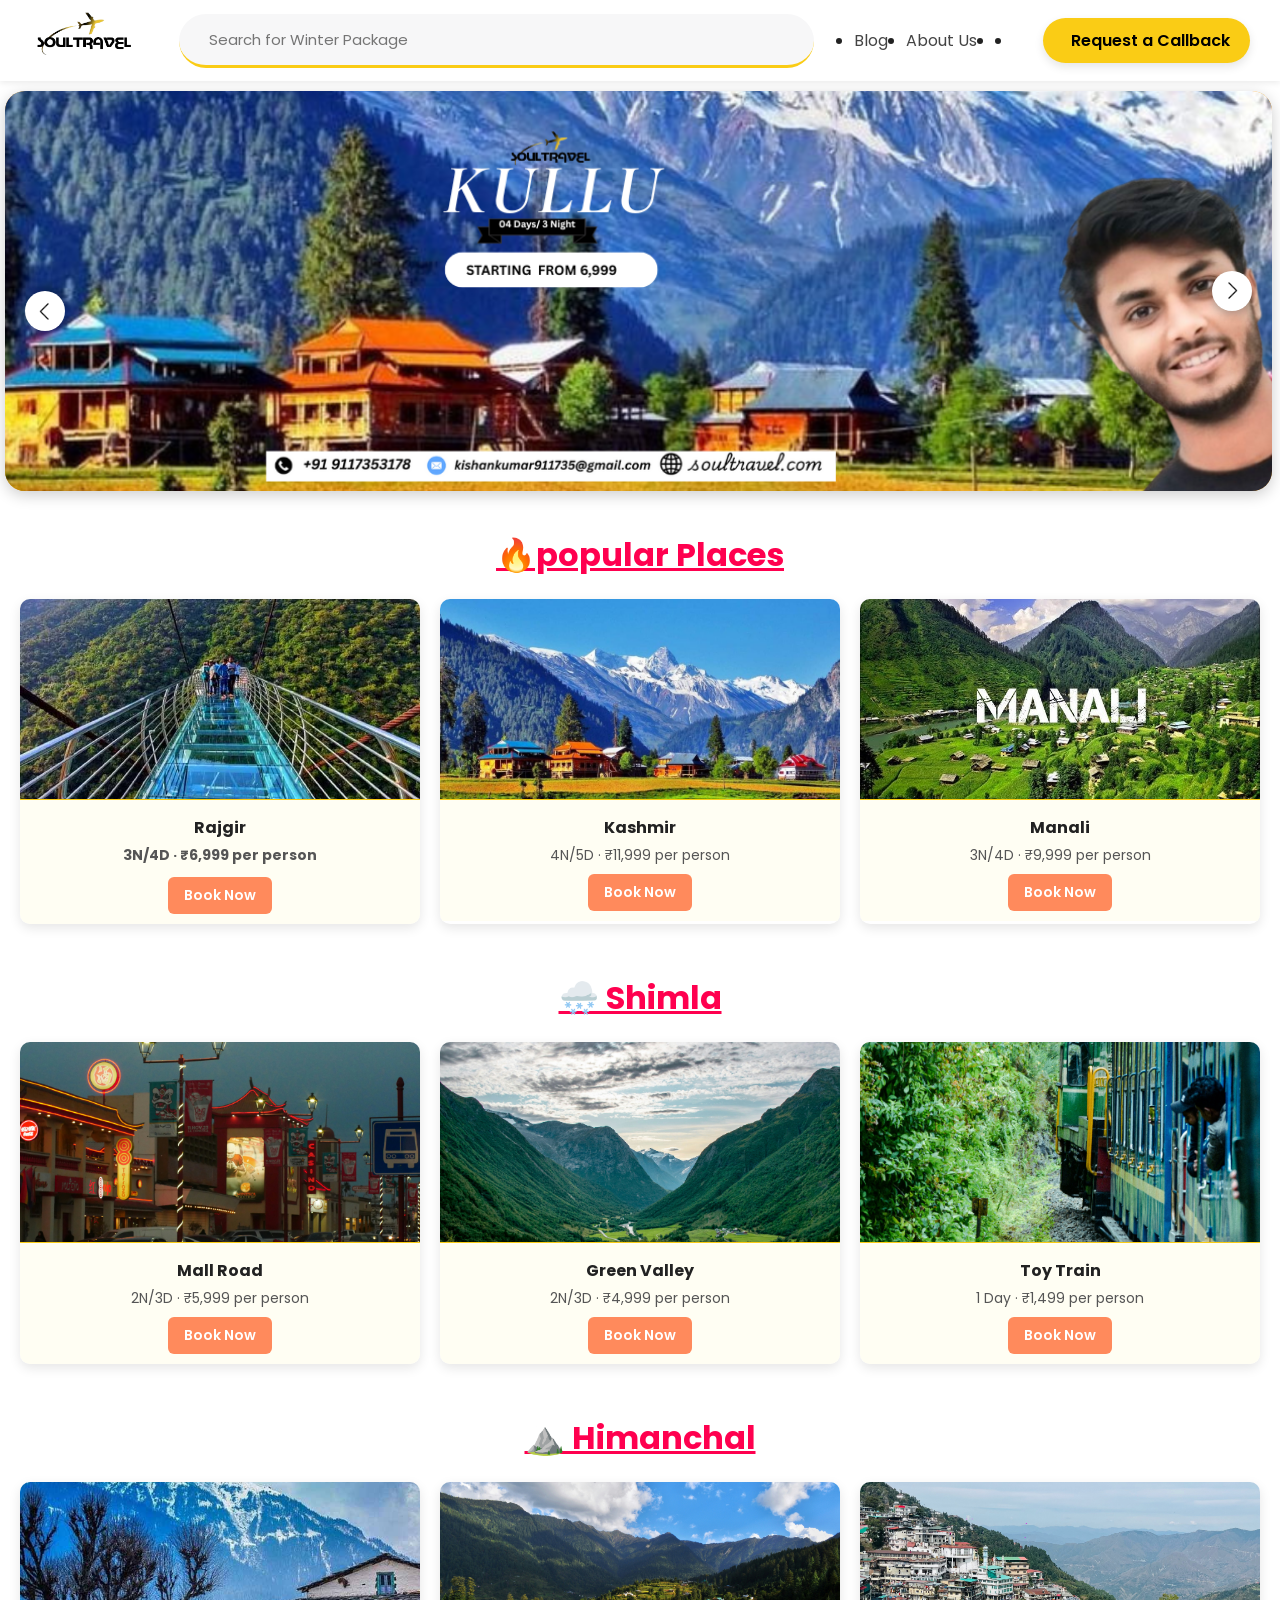
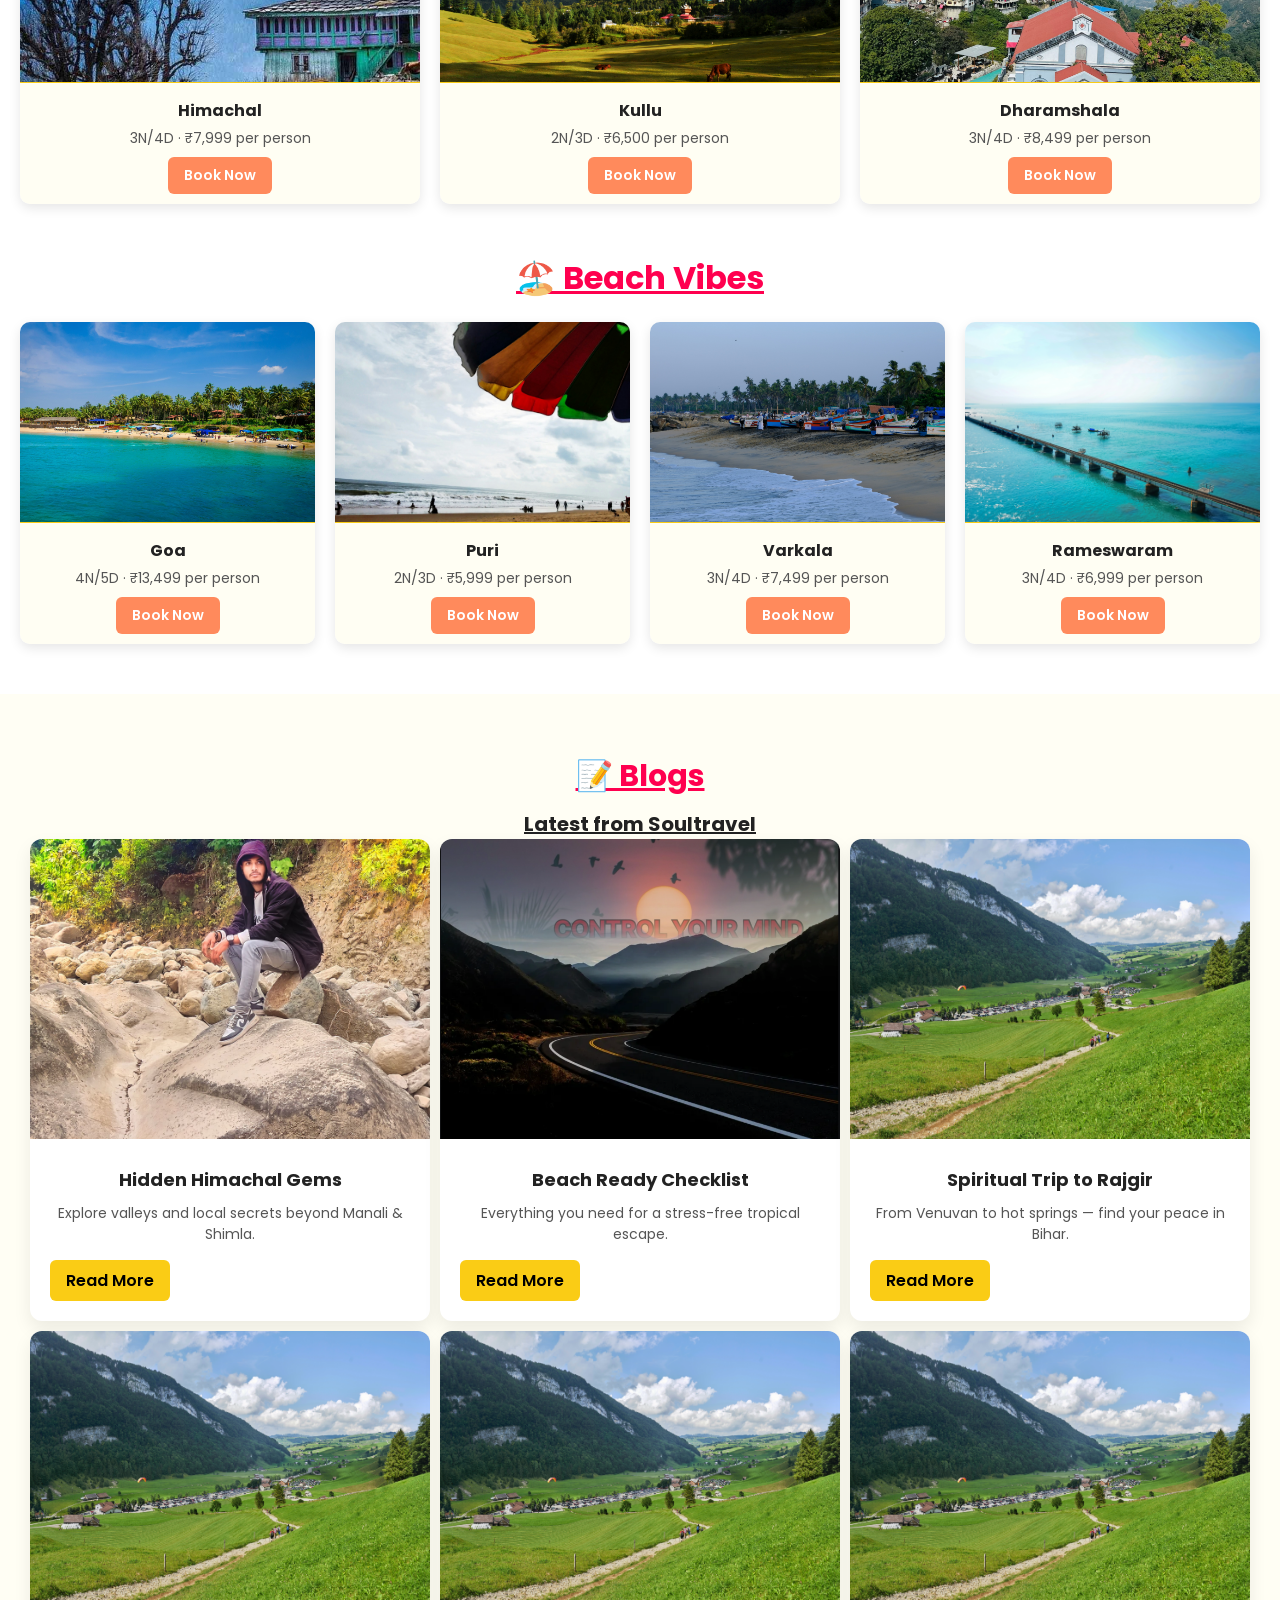
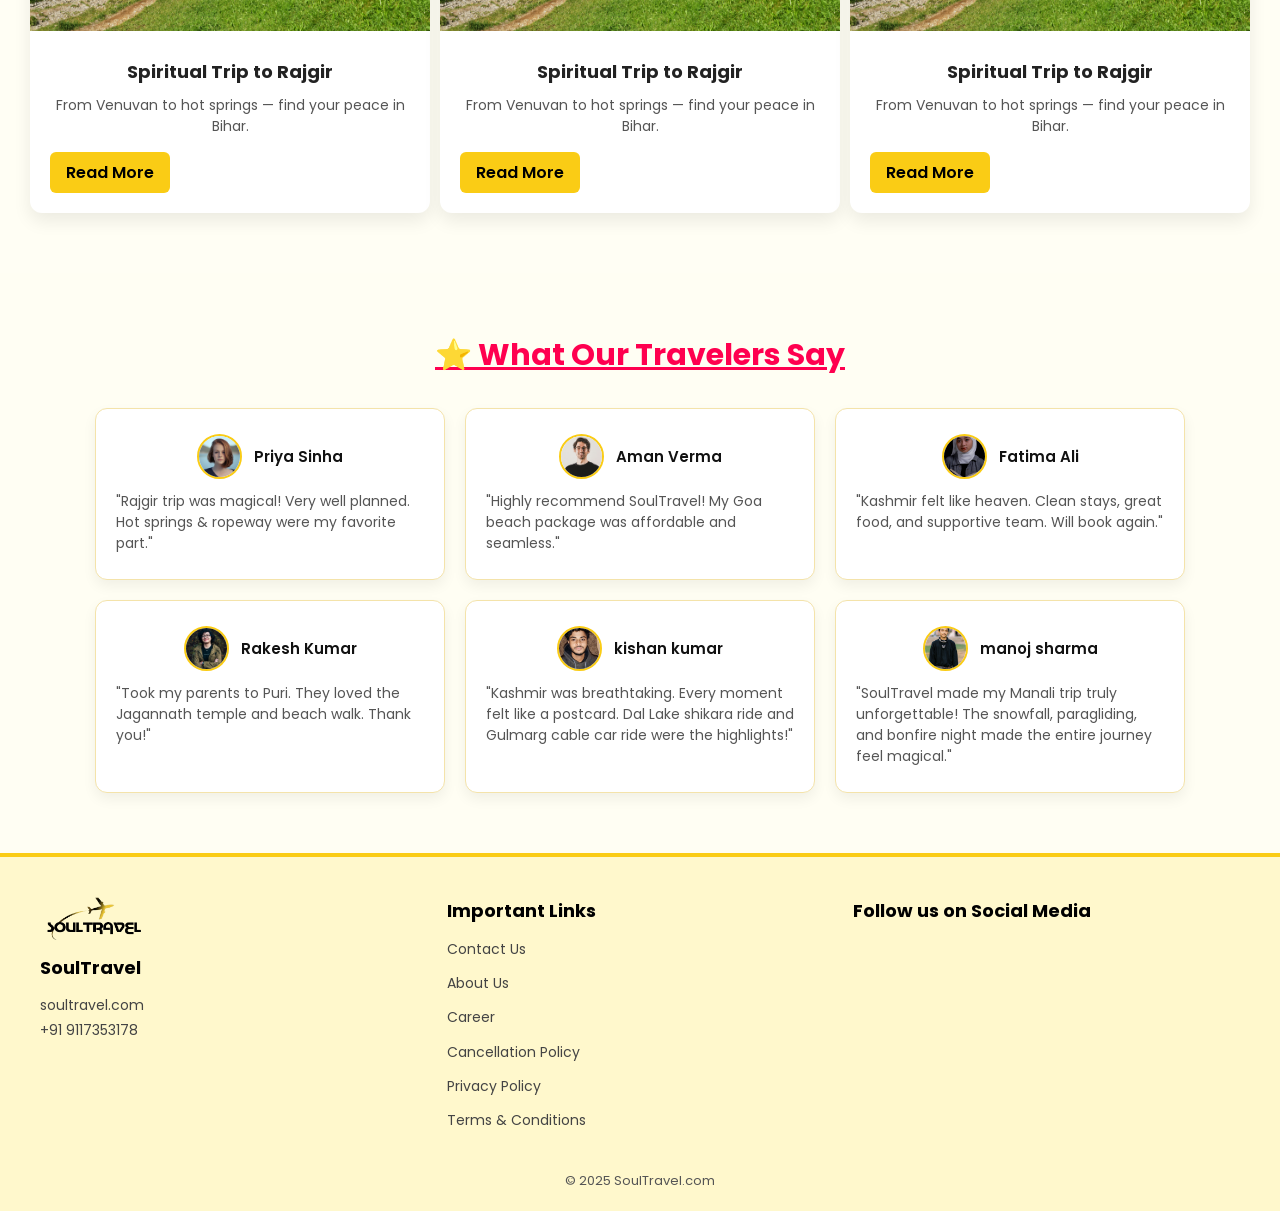
==== commit f69b1307: "change heading" ====
--- a/index.html
+++ b/index.html
@@ -144,7 +144,7 @@
 <!-- ✅ Updated Destination Section (Fully Searchable) -->
 <section id="destinations">
 
-  <h1 class="dest">🔥 Trending Places</h1>
+  <h1 class="dest">🔥popular Places</h1>
   <div class="work-list">
     <div class="work" data-title="rajgir manali kaza chandertal">
       <a href="package.html?dest=Rajgir"><img src="place image/rajgir.jpg" alt="Rajgir"></a>
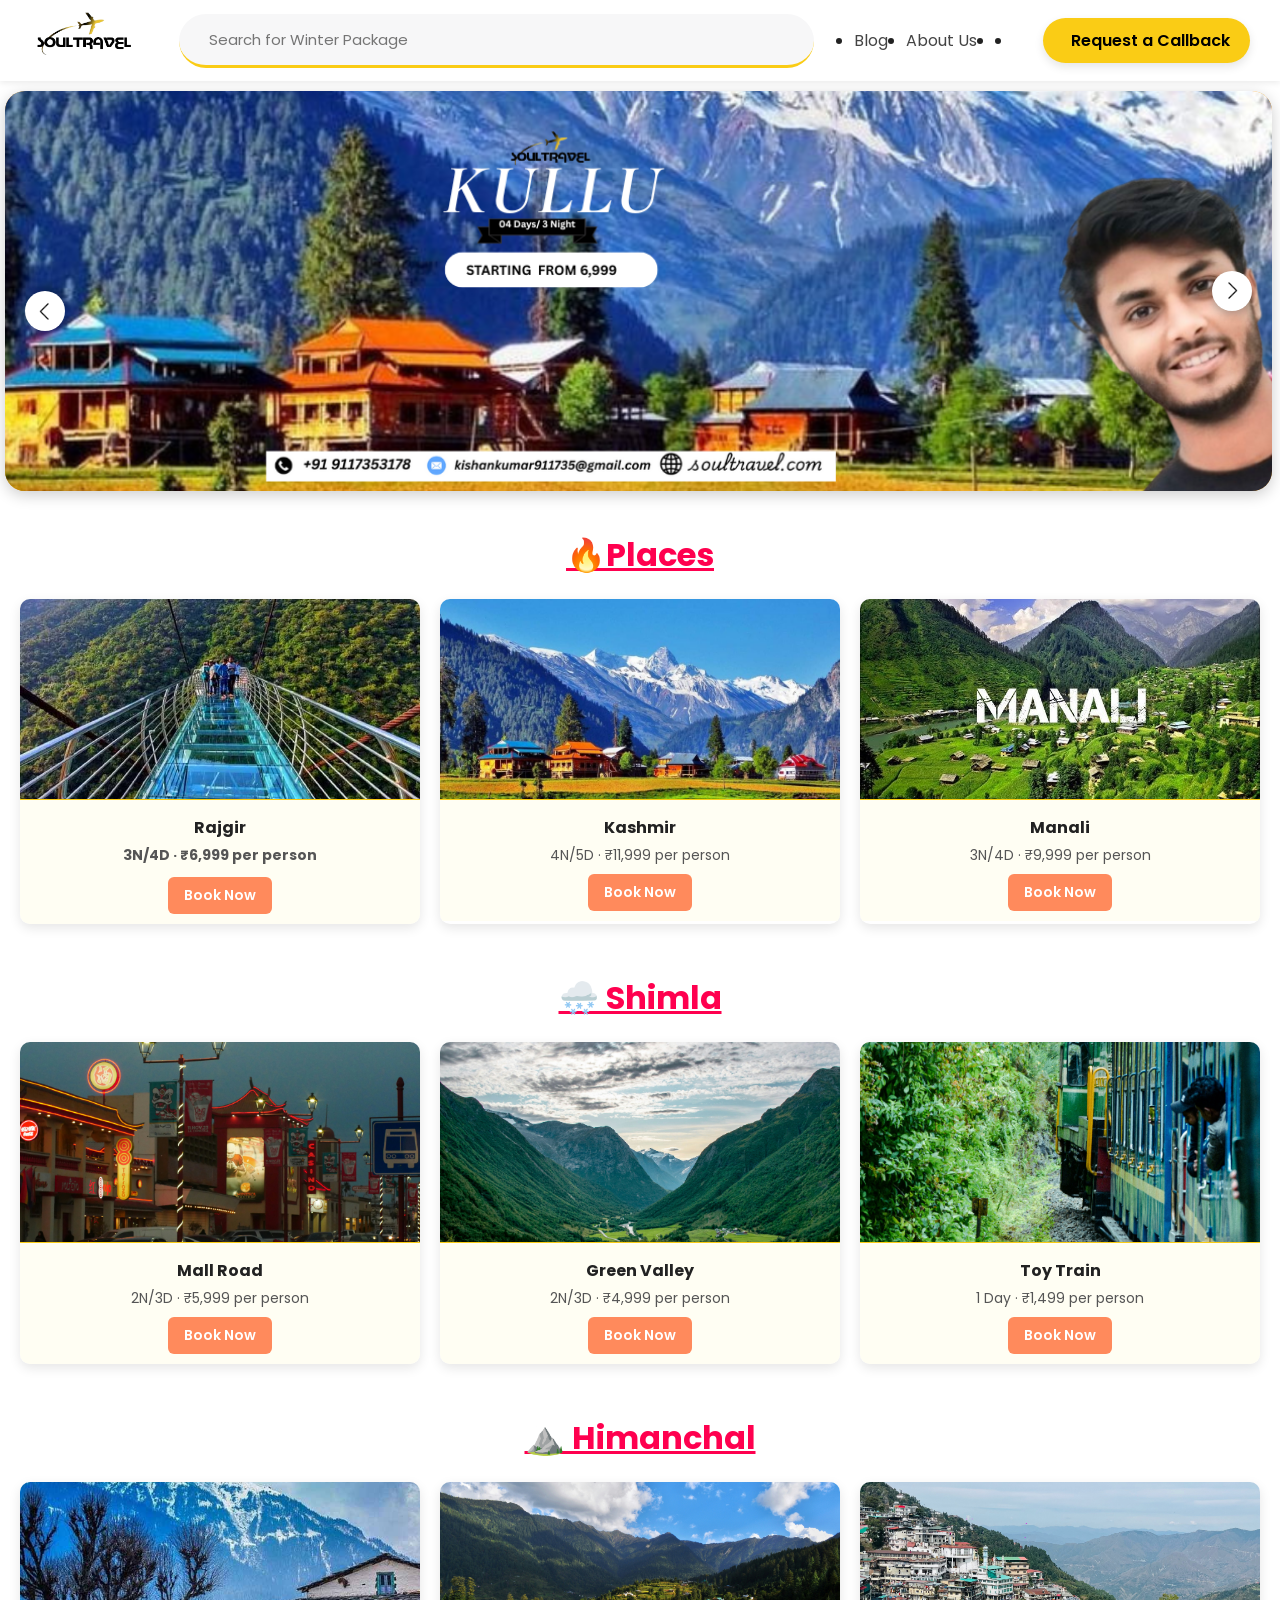
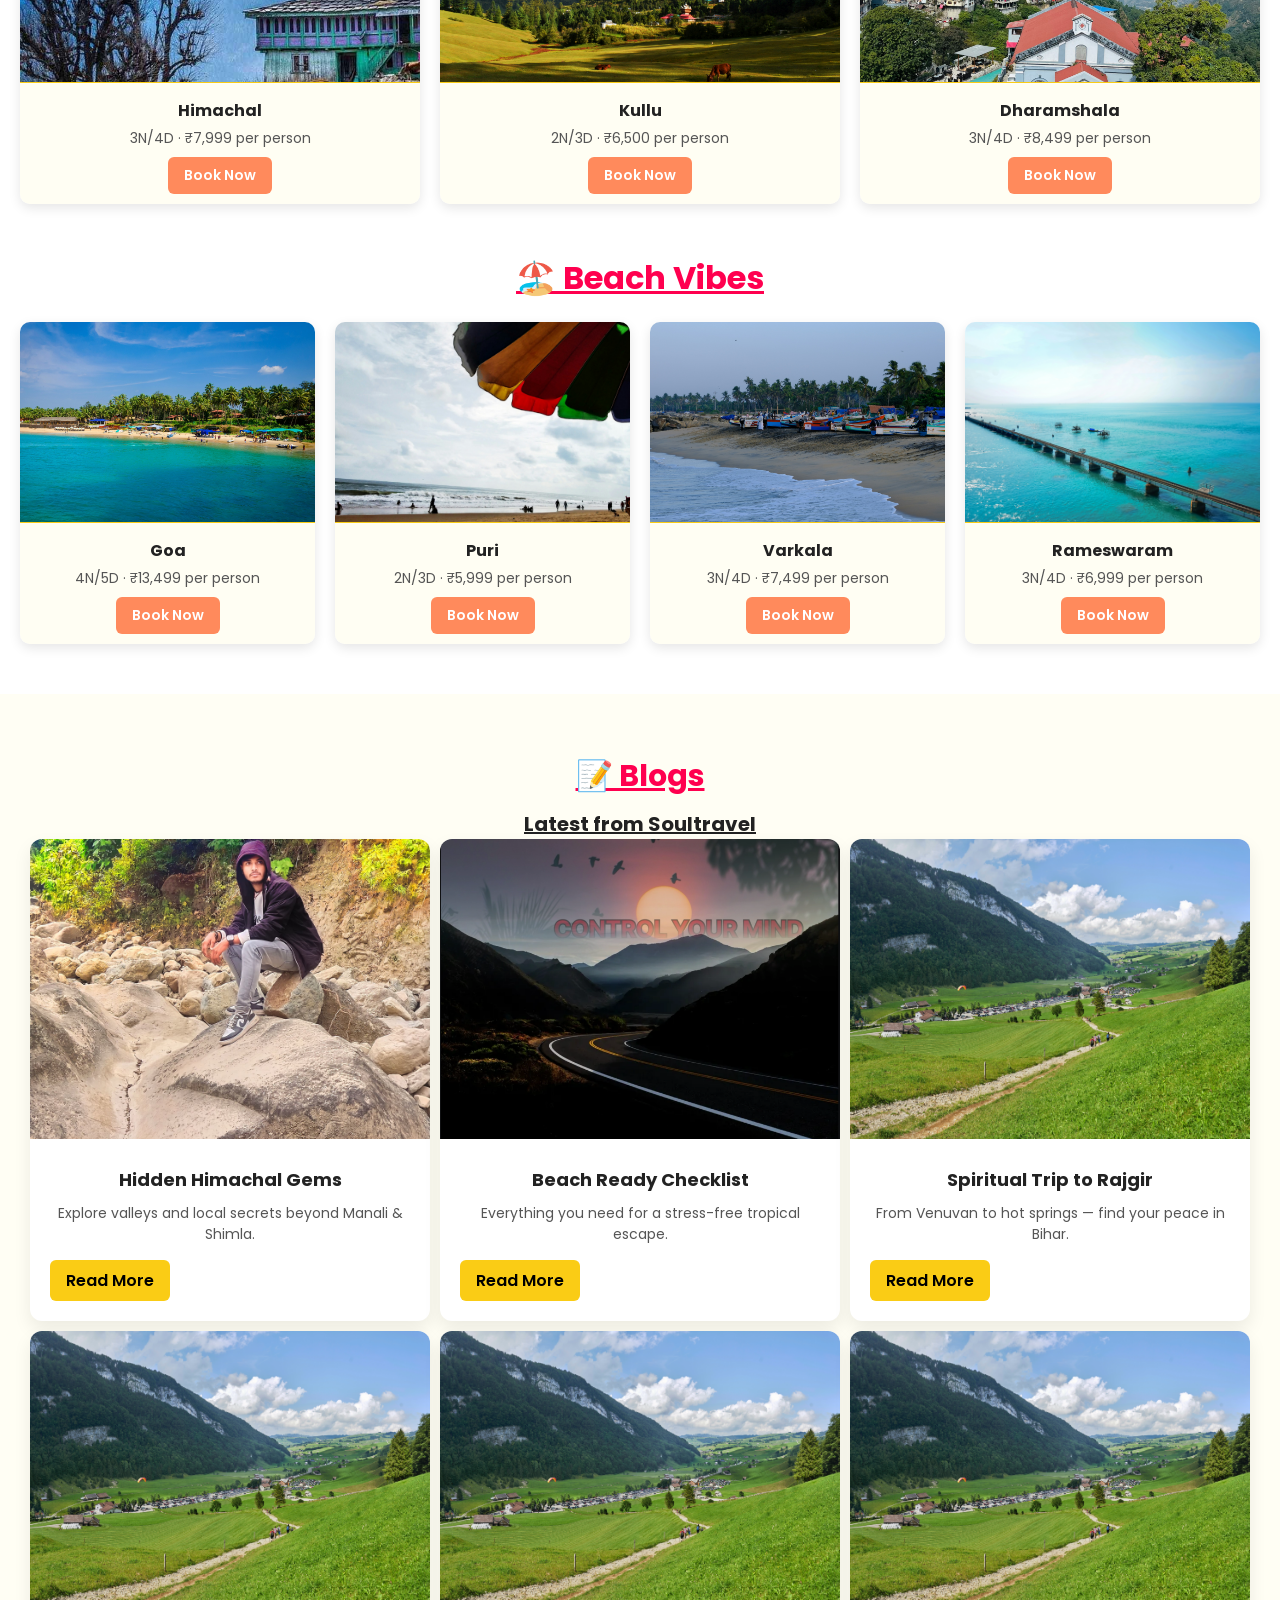
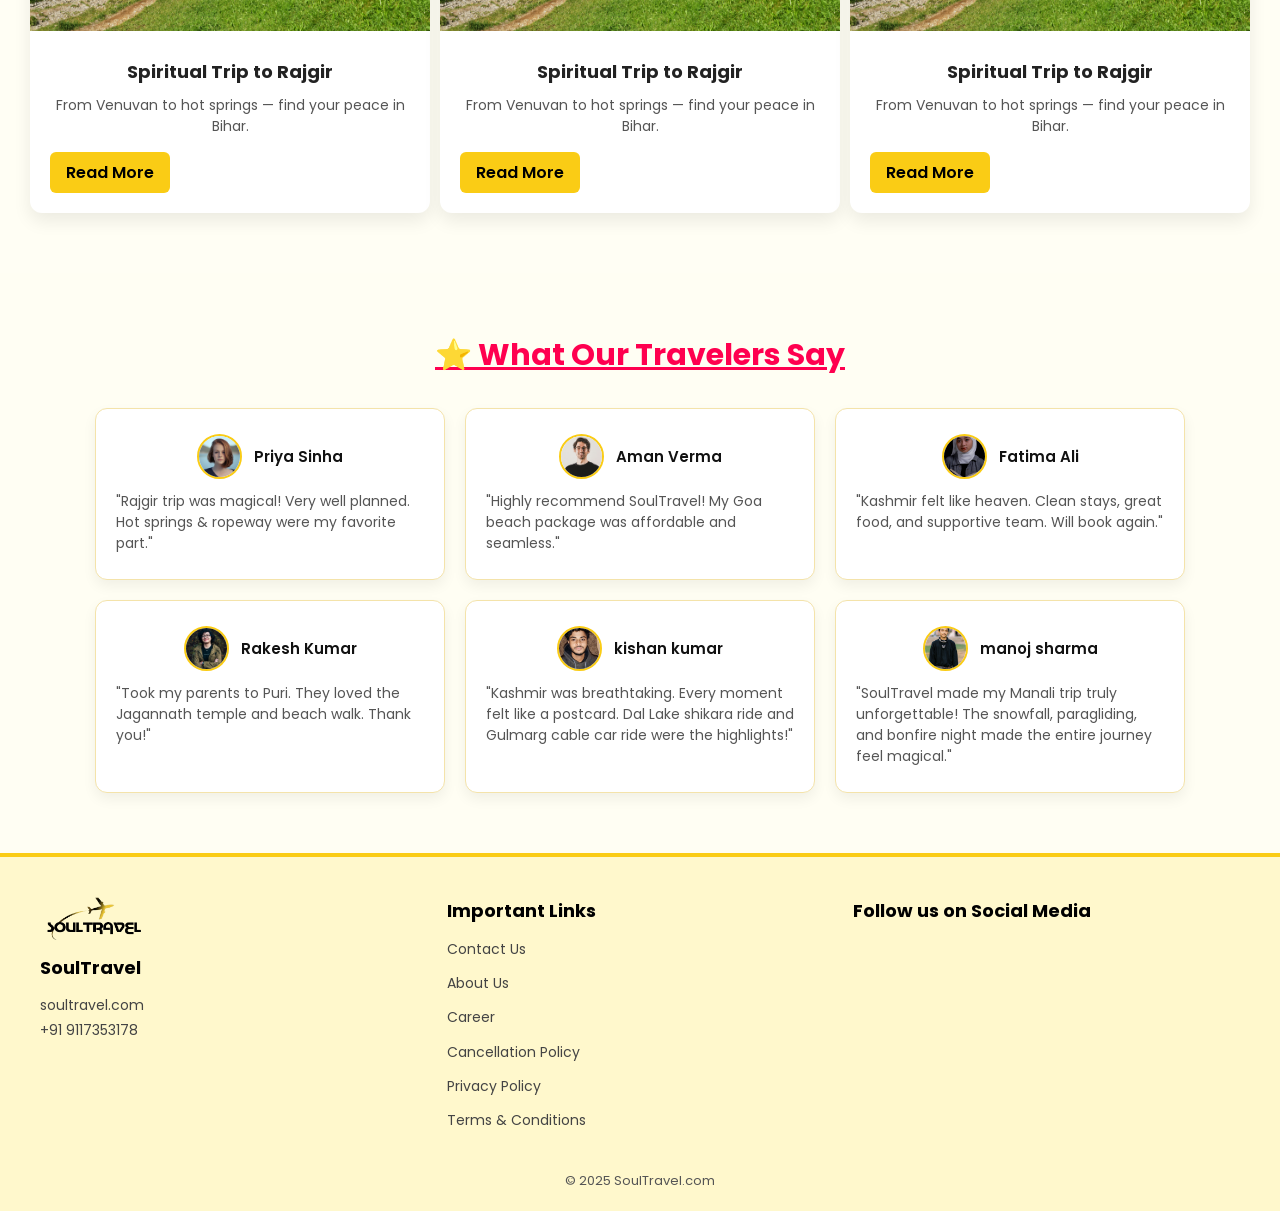
==== commit 4bad42b8: "change" ====
--- a/index.html
+++ b/index.html
@@ -144,7 +144,7 @@
 <!-- ✅ Updated Destination Section (Fully Searchable) -->
 <section id="destinations">
 
-  <h1 class="dest">🔥popular Places</h1>
+  <h1 class="dest">🔥Places</h1>
   <div class="work-list">
     <div class="work" data-title="rajgir manali kaza chandertal">
       <a href="package.html?dest=Rajgir"><img src="place image/rajgir.jpg" alt="Rajgir"></a>
